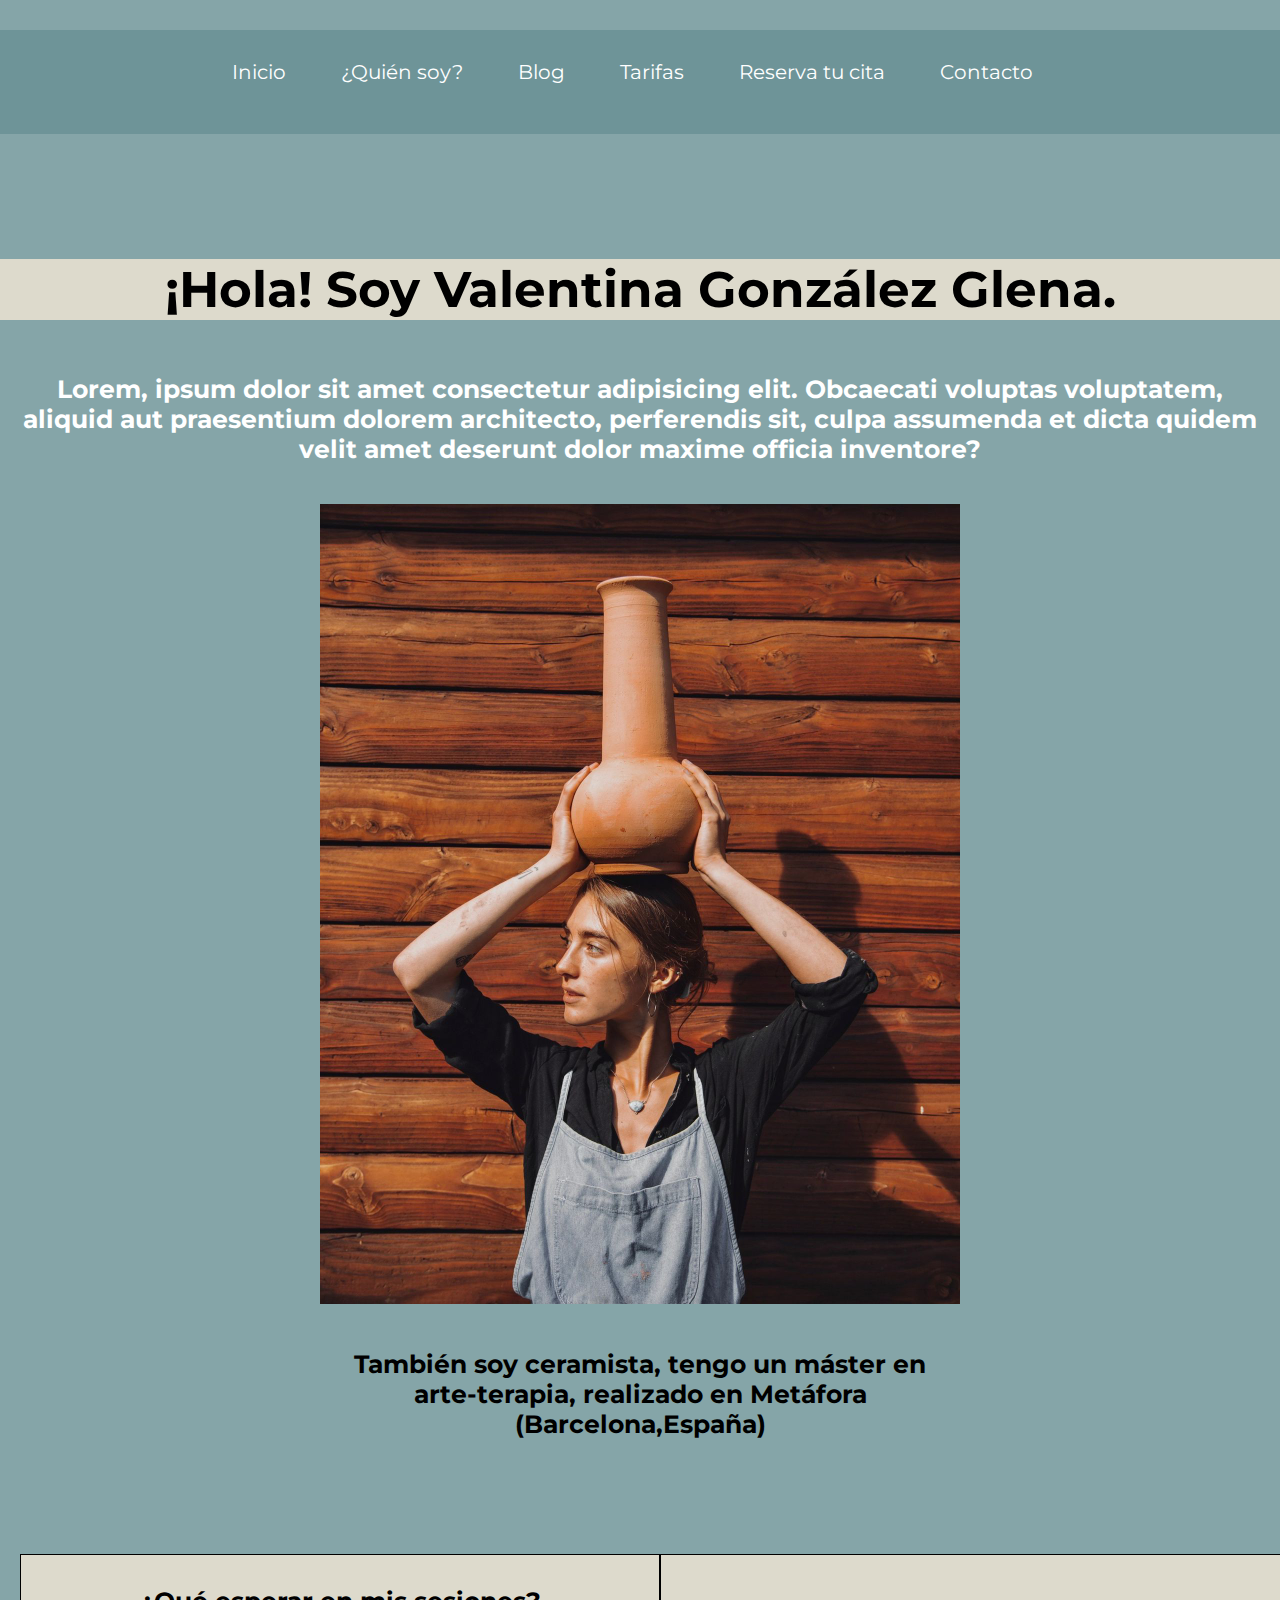
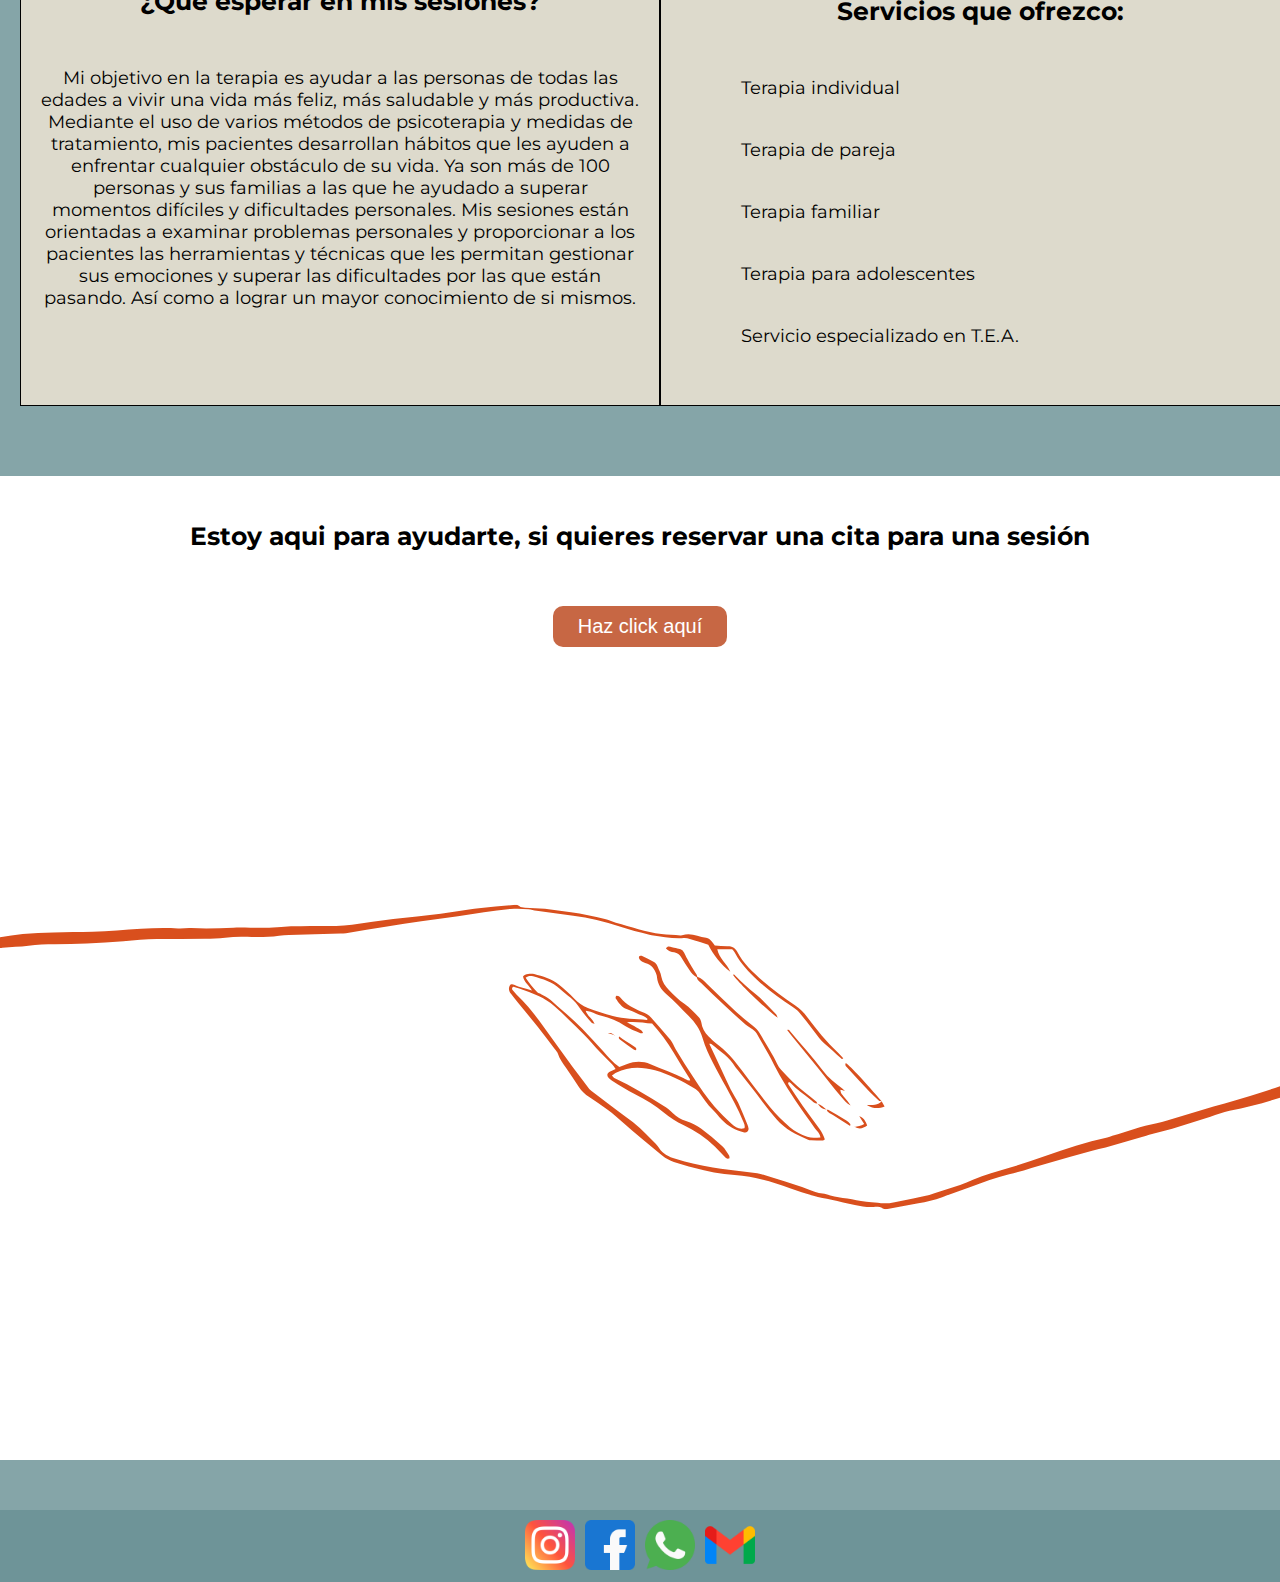
==== index.html @ 2b991930 "error-quiensoy" ====
<!DOCTYPE html>
<html lang="es">

<head>
    <meta charset="UTF-8">
    <meta http-equiv="X-UA-Compatible" content="IE=edge">
    <meta name="viewport" content="width=device-width, initial-scale=1.0">
    <title>Psicóloga Valentina Gonzalez</title>
    <link rel="stylesheet" href="./css/style.css">
    <link rel="preconnect" href="https://fonts.googleapis.com">
    <link rel="preconnect" href="https://fonts.gstatic.com" crossorigin>
    <link href="https://fonts.googleapis.com/css2?family=Montserrat:wght@700&display=swap" rel="stylesheet">
</head>

<body>

    <header class="encabezado">
        <nav>
            <ul class="navbar">
                <li><a href="../valen - editable/index.html">Inicio</a></li>
                <li><a target="_blank" href="./pages/QuienSoy.html">¿Quién soy?</a></li>
                <li><a target="_blank" href="./pages/Blog.html">Blog</a> </li>
                <li><a target="_blank" href="./pages/Tarifas.html"> Tarifas</a></li>
                <li><a target="_blank" href="https://wa.me/+56978646916">Reserva tu cita </a></li>
                <li><a target="_blank" href="./pages/Contacto.html">Contacto </a></li>
            </ul>
        </nav>
    </header>

    <main>
        <div class="titulo">
            <h1>¡Hola! Soy Valentina González Glena.</h1>
            <h2> Lorem, ipsum dolor sit amet consectetur adipisicing elit. Obcaecati voluptas voluptatem, aliquid aut
                praesentium dolorem architecto, perferendis sit, culpa assumenda et dicta quidem velit amet deserunt
                dolor maxime officia inventore?</h2>
        </div>
        <div class="imagen-titulo">
            <div class="conjunto">
                <img src="./assets/valen-ceramica.jpeg" alt="valentina-ceramica">
                <h3>También soy ceramista, tengo un máster en arte-terapia, realizado en Metáfora (Barcelona,España)
                </h3>
            </div>
        </div>
        <div class="container">
            <div class="caja1">
                <h2>¿Qué esperar en mis sesiones?</h2>
                <p>Mi objetivo en la terapia es ayudar a las personas de todas las edades a vivir una vida más feliz,
                    más
                    saludable y más productiva.
                    Mediante el uso de varios métodos de psicoterapia y medidas de tratamiento, mis pacientes
                    desarrollan
                    hábitos que les ayuden a enfrentar cualquier obstáculo de su vida. Ya son más de 100 personas y sus
                    familias a las que he ayudado a superar momentos difíciles y dificultades personales.
                    Mis sesiones están orientadas a examinar problemas personales y proporcionar a los pacientes las
                    herramientas y técnicas que les permitan gestionar sus emociones y superar las dificultades por las
                    que
                    están pasando. Así como a lograr un mayor conocimiento de si mismos. </p>
            </div>
            <div class="caja2">
                <h2>Servicios que ofrezco:</h2>
                <ul>
                    <li>Terapia individual</li>
                    <li>Terapia de pareja</li>
                    <li>Terapia familiar</li>
                    <li>Terapia para adolescentes</li>
                    <li>Servicio especializado en T.E.A.</li>
                </ul>
            </div>
        </div>

        <aside>
            <div class="container2">
                <div class="manos">
                    <h3> Estoy aqui para ayudarte, si quieres reservar una cita para una sesión</h3>
                    <button><a target="_blank" href="https://wa.me/+56978646916"> Haz click aquí</button></a>
                    <img src="./assets/manos.svg" alt="manos">
                </div>
            </div>
        </aside>

        <footer>
            <div class="iconos">
                <a target="_blank" href="https://www.instagram.com/psi_valentinagonzalezg/?hl=es"
                    title="instagram-icono">
                    <img class="instagram-icono" src="./assets/instagram.png" alt="icono-instagram"> </a>
                <a href="https://www.flaticon.es/iconos-gratis/facebook" title="facebook-icono">
                    <img class="facebook-icono" src="./assets/facebook.png" alt="icono-facebook"></a>
                <a target="_blank" href="https://wa.me/+56978646916" title="whatsapp-icono">
                    <img class="whatsapp-icono" src="./assets/whatsapp.png" alt="icono-whatsapp"></a>
                <a href="https://www.flaticon.es/iconos-gratis/gmail" title="gmail-icono">
                    <img class="gmail-icono" src="./assets/gmail.png" alt="icono-gmail"></a>
            </div>
        </footer>
    </main>

</body>

</html>
---- css/style.css ----
/*todas las paginas*/

html {
    font-size: 10px;
}

body {
    background-color: rgba(105, 144, 148, 0.811);
    margin: 0rem;
}

header {
    display: flex;
    justify-content: center;
    align-items: center;
    padding-bottom: 2rem;
    font-family: 'Montserrat', sans-serif;
    background-color: rgba(105, 144, 148, 0.811);
}

main {
    width: 100%;
}

.encabezado {
    margin-top: 3rem;
}

nav {
    display: flex;
    justify-content: center;
    padding: 1rem;
    width: 100%;
}

.navbar {
    display: flex;
    justify-content: center;
    align-items: center;
    list-style: none;
    padding: 0rem;
    font-size: 2rem;
    width: 100%;
}

.navbar a {
    text-decoration: none;
    color: white;
    padding: 2rem;
}

.navbar li {
    margin-right: 1.5rem;
}

footer {
    display: flex;
    justify-content: center;
    align-items: center;
    background-color: rgba(105, 144, 148, 0.811);
    padding: 1rem;
}

.iconos {
    display: flex;
    justify-content: center;
    align-items: center;
}

.iconos a {
    display: inline-block;
    margin: 0 0.5rem;
}

.iconos img {
    width: 5rem;
    height: 5rem;
}

/* index */

.titulo h1 {
    margin-top: 12.5rem;
    display: flex;
    justify-content: center;
    align-items: center;
    font-size: 5rem;
    font-family: 'Montserrat', sans-serif;
    background-color: rgba(250, 235, 215, 0.755);
    width: 100%;
}

.titulo h2 {
    margin-top: 2rem;
    display: flex;
    justify-content: center;
    align-items: center;
    text-align: center;
    font-size: 2.5rem;
    padding: 2rem;
    font-family: 'Montserrat', sans-serif;
    color: #ffffff;
}

.imagen-titulo {
    display: flex;
    justify-content: center;
    align-items: center;
    margin-top: 2rem;
    width: 100%;
}

.conjunto {
    width: 50%;
}

.conjunto img {
    max-width: 100%;
    display: flex;
    justify-content: center;
}

.imagen-titulo h3 {
    padding: 2rem;
    font-size: 2.5rem;
    font-family: 'Montserrat', sans-serif;
    display: flex;
    justify-content: center;
    text-align: center;
}

.container {
    display: grid;
    grid-template-columns: repeat(2, 1fr);
    font-family: 'Montserrat', sans-serif;
    padding: 2rem;
    margin-top: 5rem;
    width: 100%;
}

.caja1 {
    background-color: rgba(250, 235, 215, 0.755);
    padding: 1rem;
    border: 1px black solid;
    text-align: center;
    align-items: center;
}

.caja1 h2 {
    width: 100%;
    color: black;
    padding-block-end: 2rem;
    font-size: 2.5rem;
}

.caja2 {
    background-color: rgba(250, 235, 215, 0.755);
    padding: 2rem;
    border: 1px black solid;
    text-align: center;
    align-items: center;
}

.caja2 h2 {
    width: 100%;
    color: black;
    padding-block-end: 1rem;
    font-size: 2.5rem;
}

.caja1 p {
    color: black;
    font-size: 1.8rem;
    text-align: center;
    padding: 1rem;
}

.caja2 ul {
    font-size: 1.8rem;
    text-align: left;
    list-style: none;
}

.caja2 li {
    padding: 2rem;
}

.span li {
    font-size: 2 rem;
}

aside {
    width: 100%;
    margin: 5rem 0rem;
}

.container2 {
    display: grid;
    grid-template-rows: 1fr;
    font-family: 'Montserrat', sans-serif;
}

.manos {
    background-color: white;
    height: auto;
    text-align: center;
}

.manos h3 {
    padding: 2rem;
    font-size: 2.5rem;
}

.manos img {
    max-width: 100%;
    height: 80rem;
}

.manos a {
    text-decoration: none;
    color: white;
}

.manos button {
    margin: 1rem;
    padding: 0.9rem 2.5rem;
    font-size: 2rem;
    background-color: rgb(199, 103, 68);
    color: white;
    border: none;
    border-radius: 1rem;
    cursor: pointer;
}

/*Pagina ¿quien soy?*/

.container-quien-soy {
    background-color: rgba(250, 235, 215, 0.717);
    width: 100%;
    height: auto;
    border: 0.2rem solid black;
    display: grid;
    grid-template-columns: 30% 70%;
    align-items: center;
    margin: 10rem 0rem 10rem 0rem;
}

.image-taza img {
    max-width: 100%;
    height: auto;
}

.content {
    justify-content: center;
    align-items: center;
    text-align: center;
}

.content h2 {
    justify-content: center;
    align-items: center;
    text-align: center;
    font-size: 2.5rem;
    font-family: system-ui, -apple-system, BlinkMacSystemFont, 'Segoe UI', Roboto, Oxygen, Ubuntu, Cantarell, 'Open Sans', 'Helvetica Neue', sans-serif;
}

.content p {
    padding: 5rem;
    justify-content: center;
    align-items: center;
    text-align: center;
    font-size: 1.2rem;
    font-family: system-ui, -apple-system, BlinkMacSystemFont, 'Segoe UI', Roboto, Oxygen, Ubuntu, Cantarell, 'Open Sans', 'Helvetica Neue', sans-serif;
}



    @media screen and (max-width: 768px) {
        .navbar {
            display: inline-block;
            padding: auto;
        }

        .titulo h1 {
            font-size: 2.5rem;
            display: flex;
            text-align: center;
        }

        .navbar a {
            font-size: 1.6rem;
        }

        .titulo h2 {
            font-size: 1.7rem;
        }

        .imagen-titulo h3 {
            font-size: 2rem;
        }

        .caja1 h2 {
            font-size: 1.8rem;
        }

        .caja1 p {
            font-size: 1.4rem;
        }

        .caja2 h2 {
            font-size: 1.8rem;
        }

        .caja2 ul {
            font-size: 1.4rem;
        }

        .manos h3 {
            font-size: 1.8rem;
        }

        .manos button {
            font-size: 1.5rem;
        }

        .manos img {
            height: 30rem;
        }

        .iconos img {
            width: 30px;
            height: 30px;
        }

        .content h2 {
            font-size: 1.7rem;
        }
    
        .content p {
            font-size: 1.3rem;
        }

        @media screen and (max-width: 575px) {
            .titulo h1 {
                font-size: 2rem;
            }
        
            .navbar a {
                font-size: 1.3rem;
                margin: 0rem;
            }
        
            .container {
                padding: 0rem;
                margin: 0rem;
            }
        
            .titulo h2 {
                font-size: 1.4rem;
            }
        
            .imagen-titulo h3 {
                font-size: 1.7rem;
            }
        
            .caja1 h2 {
                font-size: 1.5rem;
            }
        
            .caja1 p {
                font-size: 1.2rem;
            }
        
            .caja2 h2 {
                font-size: 1.5rem;
            }
        
            .caja2 ul {
                font-size: 1.2rem;
            }
        
            .manos h3 {
                font-size: 1.5rem;
            }
        
            .manos button {
                font-size: 1.1rem;
            }
        
            .manos img {
                height: 30rem;
            }
        
            .iconos img {
                width: 20px;
                height: 20px;
            }
        
            .content h2 {
                font-size: 1.4rem;
            }
        
            .content p {
                font-size: 1rem;
            }
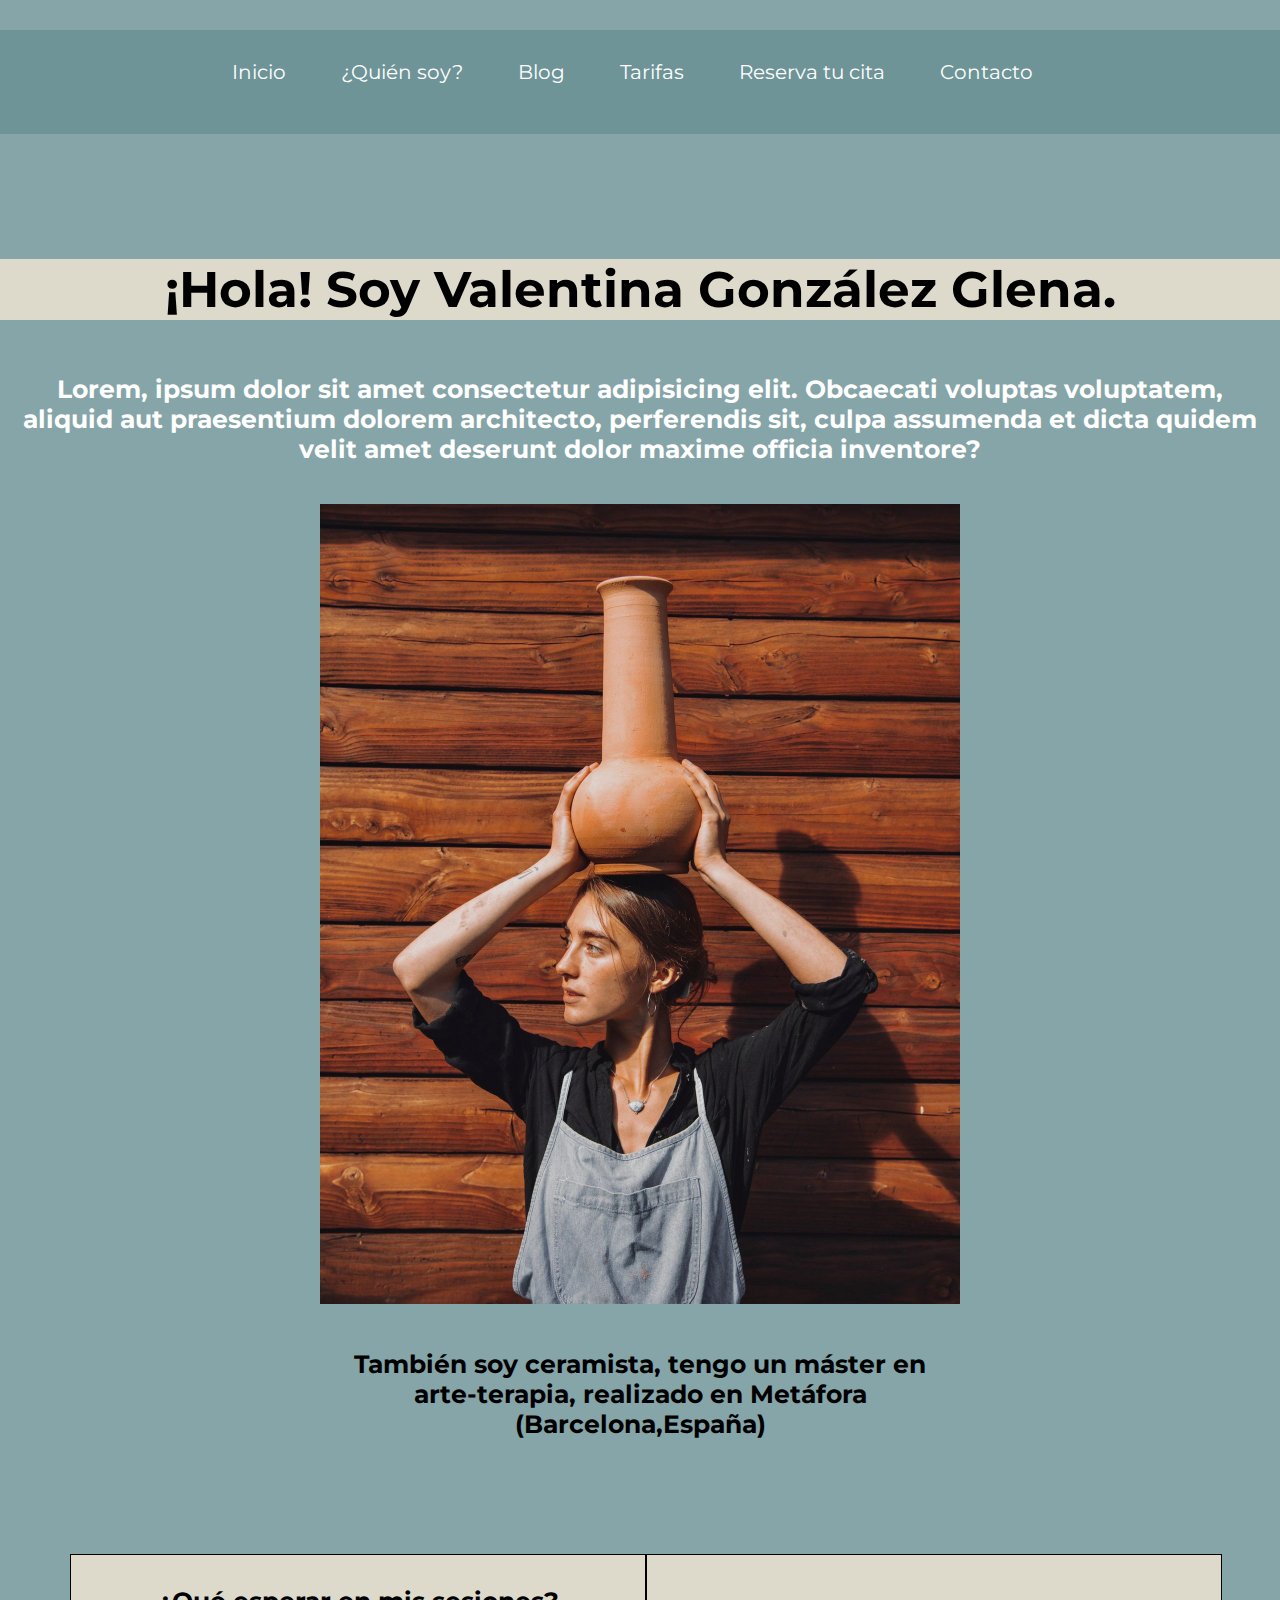
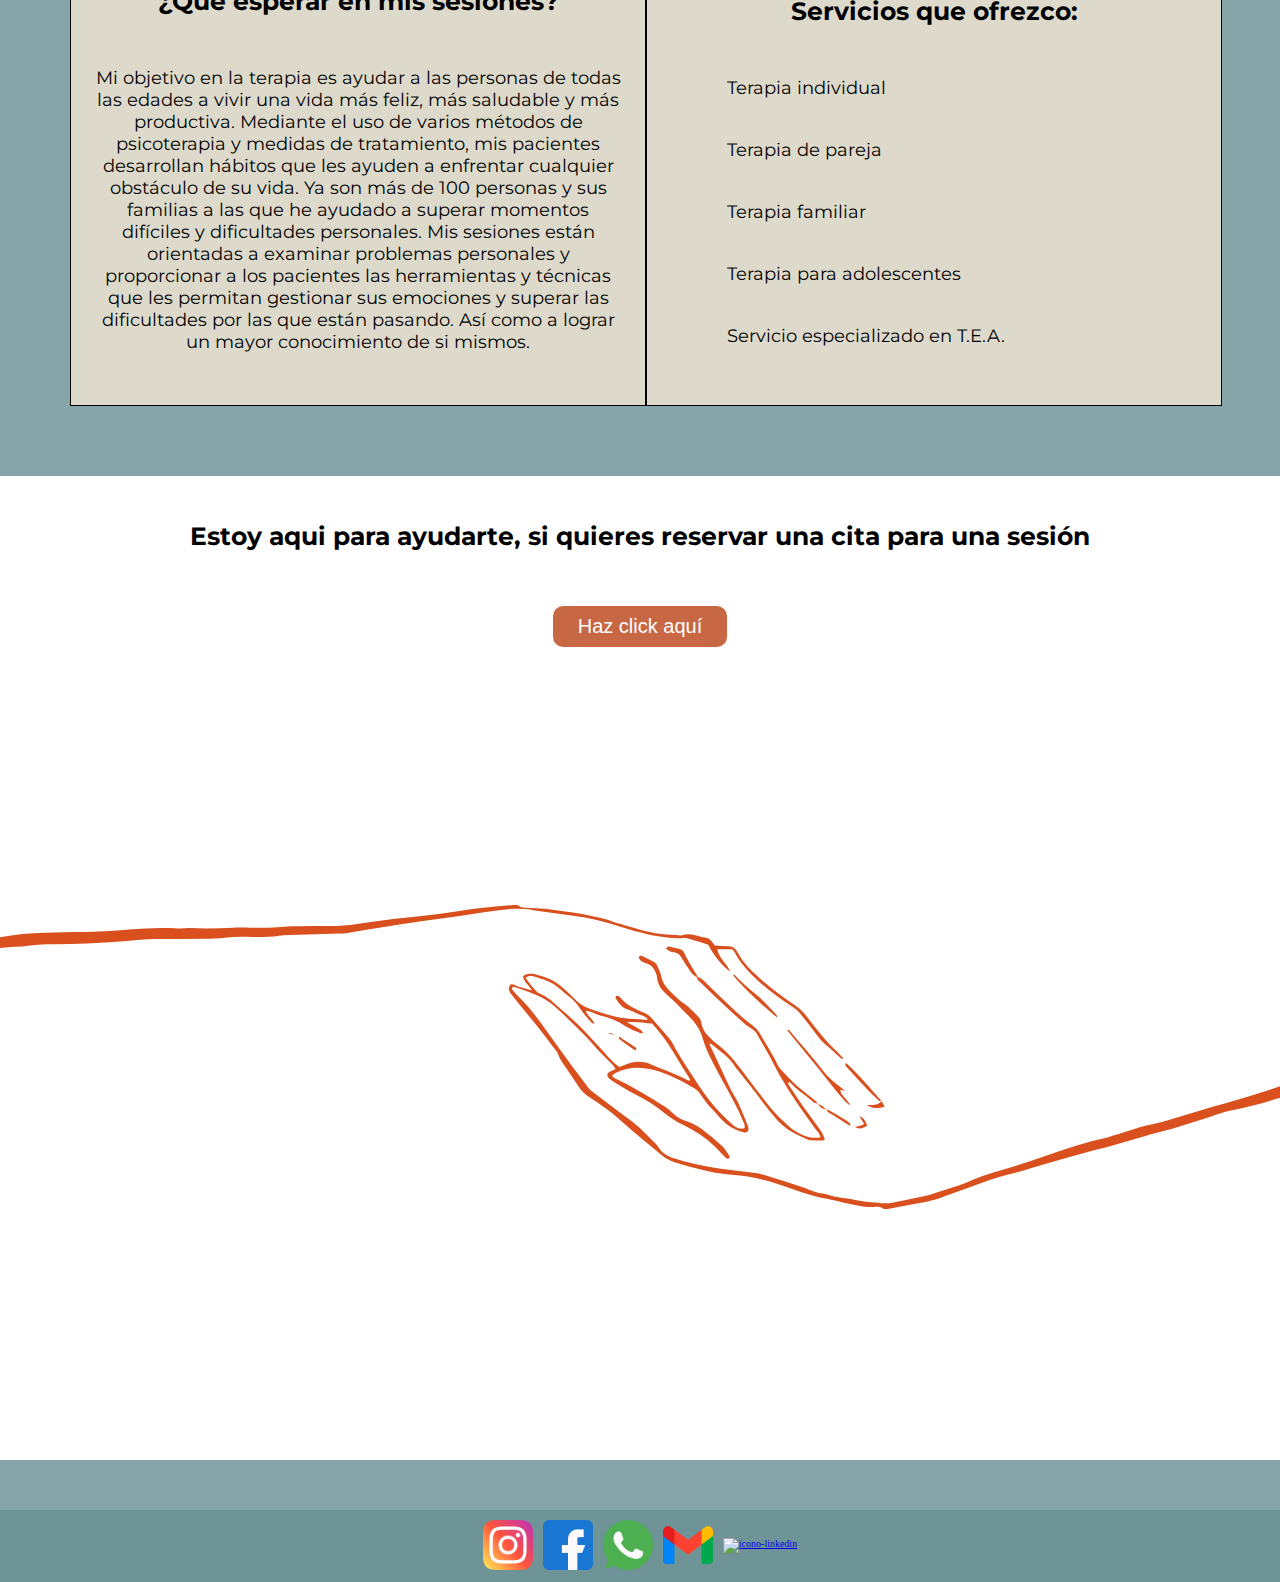
==== commit d9441f23: "entrega2" ====
--- a/index.html
+++ b/index.html
@@ -18,7 +18,7 @@
         <nav>
             <ul class="navbar">
                 <li><a href="../valen - editable/index.html">Inicio</a></li>
-                <li><a target="_blank" href="./pages/QuienSoy.html">¿Quién soy?</a></li>
+                <li><a target="_blank" href="./pages/quien-soy.html">¿Quién soy?</a></li>
                 <li><a target="_blank" href="./pages/Blog.html">Blog</a> </li>
                 <li><a target="_blank" href="./pages/Tarifas.html"> Tarifas</a></li>
                 <li><a target="_blank" href="https://wa.me/+56978646916">Reserva tu cita </a></li>
@@ -83,12 +83,14 @@
                 <a target="_blank" href="https://www.instagram.com/psi_valentinagonzalezg/?hl=es"
                     title="instagram-icono">
                     <img class="instagram-icono" src="./assets/instagram.png" alt="icono-instagram"> </a>
-                <a href="https://www.flaticon.es/iconos-gratis/facebook" title="facebook-icono">
+                <a target="_blank" href="https://www.facebook.com/profile.php?id=100090688407926" title="facebook-icono">
                     <img class="facebook-icono" src="./assets/facebook.png" alt="icono-facebook"></a>
                 <a target="_blank" href="https://wa.me/+56978646916" title="whatsapp-icono">
                     <img class="whatsapp-icono" src="./assets/whatsapp.png" alt="icono-whatsapp"></a>
-                <a href="https://www.flaticon.es/iconos-gratis/gmail" title="gmail-icono">
+                <a href="mailto:valegonzalez.200@gmail.com" title="gmail-icono">
                     <img class="gmail-icono" src="./assets/gmail.png" alt="icono-gmail"></a>
+                <a target="_blank" href="https://www.linkedin.com/in/valentina-gonz%C3%A1lez-glena-a3639118a" title="linkedin-icono">
+                    <img class="linkedin-icono" src="../Proyecto1/assets/linkedin.png" alt="icono-linkedin"></a>
             </div>
         </footer>
     </main>
--- a/css/style.css
+++ b/css/style.css
@@ -134,8 +134,8 @@
     grid-template-columns: repeat(2, 1fr);
     font-family: 'Montserrat', sans-serif;
     padding: 2rem;
-    margin-top: 5rem;
-    width: 100%;
+    margin: 5rem;
+    width: 90%;
 }
 
 .caja1 {
@@ -273,7 +273,178 @@
     font-family: system-ui, -apple-system, BlinkMacSystemFont, 'Segoe UI', Roboto, Oxygen, Ubuntu, Cantarell, 'Open Sans', 'Helvetica Neue', sans-serif;
 }
 
-
+/*pagina blog*/
+
+.titulo-blog {
+    margin-top: 5rem;
+    display: flex;
+    justify-content: center;
+    align-items: center;
+    text-align: center;
+    font-size: 3rem;
+    font-family: 'Montserrat', sans-serif;
+    color: white;
+}
+
+.container-blog {
+    margin: 10rem 0rem 10rem 2rem;
+    display: grid;
+    grid-template-columns: 50% 50%;
+    grid-template-areas: repeat (8, 1fr);
+    justify-content: center;
+    align-items: center;
+    text-align: center;
+    grid-gap: 2rem;
+    font-family: 'Montserrat', sans-serif;
+    font-size: 2.5rem;
+}
+
+.container-blog img {
+    max-width: 60%;
+}
+
+/*pagina tarifas*/
+
+.container-tarifas {
+    display: grid;
+    grid-template-columns: 100%;
+    grid-template-rows: repeat(3, 1fr);
+    margin: 5rem 0rem 20rem 0rem;
+    height: auto;
+    grid-gap: 7rem;
+    justify-content: center;
+    align-items: center;
+    text-align: center;
+    padding: 20rem;
+}
+
+.cajat1 {
+    padding: 2rem;
+    background-color: antiquewhite;
+    border: 0.2rem solid black;
+    font-family: 'Montserrat', sans-serif;
+}
+
+.cajat2 {
+    padding: 2rem;
+    background-color: antiquewhite;
+    border: 0.2rem solid black;
+    font-family: 'Montserrat', sans-serif;
+}
+
+.cajat3 {
+    padding: 2rem;
+    background-color: antiquewhite;
+    border: 0.2rem solid black;
+    font-family: 'Montserrat', sans-serif;
+}
+
+.cajat1 h2 {
+    font-size: 4rem;
+}
+
+.cajat1 h4 {
+    font-size: 3rem;
+    text-align: left;
+    font-family: system-ui, -apple-system, BlinkMacSystemFont, 'Segoe UI', Roboto, Oxygen, Ubuntu, Cantarell, 'Open Sans', 'Helvetica Neue', sans-serif;
+}
+
+.cajat1 li {
+    text-align: left;
+    font-size: 1.5rem;
+    font-family: system-ui, -apple-system, BlinkMacSystemFont, 'Segoe UI', Roboto, Oxygen, Ubuntu, Cantarell, 'Open Sans', 'Helvetica Neue', sans-serif;
+}
+
+.cajat2 h2 {
+    font-size: 4rem;
+}
+
+.cajat2 h4 {
+    font-size: 3rem;
+    text-align: left;
+    font-family: system-ui, -apple-system, BlinkMacSystemFont, 'Segoe UI', Roboto, Oxygen, Ubuntu, Cantarell, 'Open Sans', 'Helvetica Neue', sans-serif;
+
+}
+
+.cajat2 li {
+    text-align: left;
+    font-size: 1.5rem;
+    font-family: system-ui, -apple-system, BlinkMacSystemFont, 'Segoe UI', Roboto, Oxygen, Ubuntu, Cantarell, 'Open Sans', 'Helvetica Neue', sans-serif;
+}
+
+.cajat3 h2 {
+    font-size: 4rem;
+}
+
+.cajat3 h4 {
+    font-size: 3rem;
+    text-align: left;
+    font-family: system-ui, -apple-system, BlinkMacSystemFont, 'Segoe UI', Roboto, Oxygen, Ubuntu, Cantarell, 'Open Sans', 'Helvetica Neue', sans-serif;
+
+}
+
+.cajat3 p {
+    text-align: left;
+    font-size: 1.5rem;
+    font-family: system-ui, -apple-system, BlinkMacSystemFont, 'Segoe UI', Roboto, Oxygen, Ubuntu, Cantarell, 'Open Sans', 'Helvetica Neue', sans-serif;
+}
+
+
+/*pagina contacto*/
+
+.container-formulario {
+    background-color: rgba(250, 235, 215, 0.87);
+    border: 0.2rem solid black;
+    width: auto;
+    justify-content: center;
+    align-items: center;
+    text-align: center;
+    padding: 15rem;
+    height: auto;
+}
+
+.container-formulario h3 {
+    font-size: 3rem;
+    font-family: 'Montserrat', sans-serif;
+}
+
+.cajad1, ::placeholder {
+    font-size: 1.5rem;
+    font-family: system-ui, -apple-system, BlinkMacSystemFont, 'Segoe UI', Roboto, Oxygen, Ubuntu, Cantarell, 'Open Sans', 'Helvetica Neue', sans-serif;
+}
+
+/*media queries*/
+
+@media screen and (max-width: 1798px) {
+    .titulo-blog {
+        font-size: 2rem;
+    }
+
+    .container-blog {
+        display: grid;
+        grid-template-columns: 100%;
+        grid-template-rows: repeat (8, 1fr);
+        justify-content: center;
+        align-items: center;
+        text-align: center;
+        grid-gap: 2rem;
+        font-family: 'Montserrat', sans-serif;
+        font-size: 2rem;
+    }
+
+    .container-tarifas {
+        display: grid;
+        grid-template-columns: 100%;
+        grid-template-rows: repeat(3, 1fr);
+        margin: 7rem 0rem 15rem 0rem;
+        height: auto;
+        grid-gap: 5rem;
+        justify-content: center;
+        align-items: center;
+        text-align: left;
+        padding: 10rem;
+        font-size: 2rem;
+    }
 
     @media screen and (max-width: 768px) {
         .navbar {
@@ -335,71 +506,102 @@
         .content h2 {
             font-size: 1.7rem;
         }
-    
+
         .content p {
             font-size: 1.3rem;
+        }
+
+        .container {
+            width: 80%;
+        }
+
+        .caja1 {
+            margin-left: 2rem;
+        }
+
+        .caja2 {
+            margin-left: 2rem;
+        }
+        
+        .container-formulario {
+            padding: 1rem;
         }
 
         @media screen and (max-width: 575px) {
             .titulo h1 {
                 font-size: 2rem;
             }
-        
+
             .navbar a {
                 font-size: 1.3rem;
                 margin: 0rem;
             }
-        
+
             .container {
                 padding: 0rem;
                 margin: 0rem;
-            }
-        
+                width: 70%;
+            }
+
             .titulo h2 {
                 font-size: 1.4rem;
             }
-        
+
             .imagen-titulo h3 {
                 font-size: 1.7rem;
             }
-        
+
             .caja1 h2 {
                 font-size: 1.5rem;
             }
-        
+
             .caja1 p {
                 font-size: 1.2rem;
             }
-        
+
             .caja2 h2 {
                 font-size: 1.5rem;
             }
-        
+
             .caja2 ul {
                 font-size: 1.2rem;
             }
-        
+
             .manos h3 {
                 font-size: 1.5rem;
             }
-        
+
             .manos button {
                 font-size: 1.1rem;
             }
-        
+
             .manos img {
                 height: 30rem;
             }
-        
+
             .iconos img {
                 width: 20px;
                 height: 20px;
             }
-        
+
             .content h2 {
                 font-size: 1.4rem;
             }
-        
+
             .content p {
                 font-size: 1rem;
+            }
+
+            .container-tarifas {
+            display: grid;
+            grid-template-columns: 100%;
+            grid-template-rows: repeat(3, 1fr);
+            margin: 5rem 0rem 10rem 0rem;
+            height: auto;
+            grid-gap: 3rem;
+            justify-content: center;
+            align-items: center;
+            text-align: left;
+            padding: 6rem;
+            font-size: 1.5rem;
             }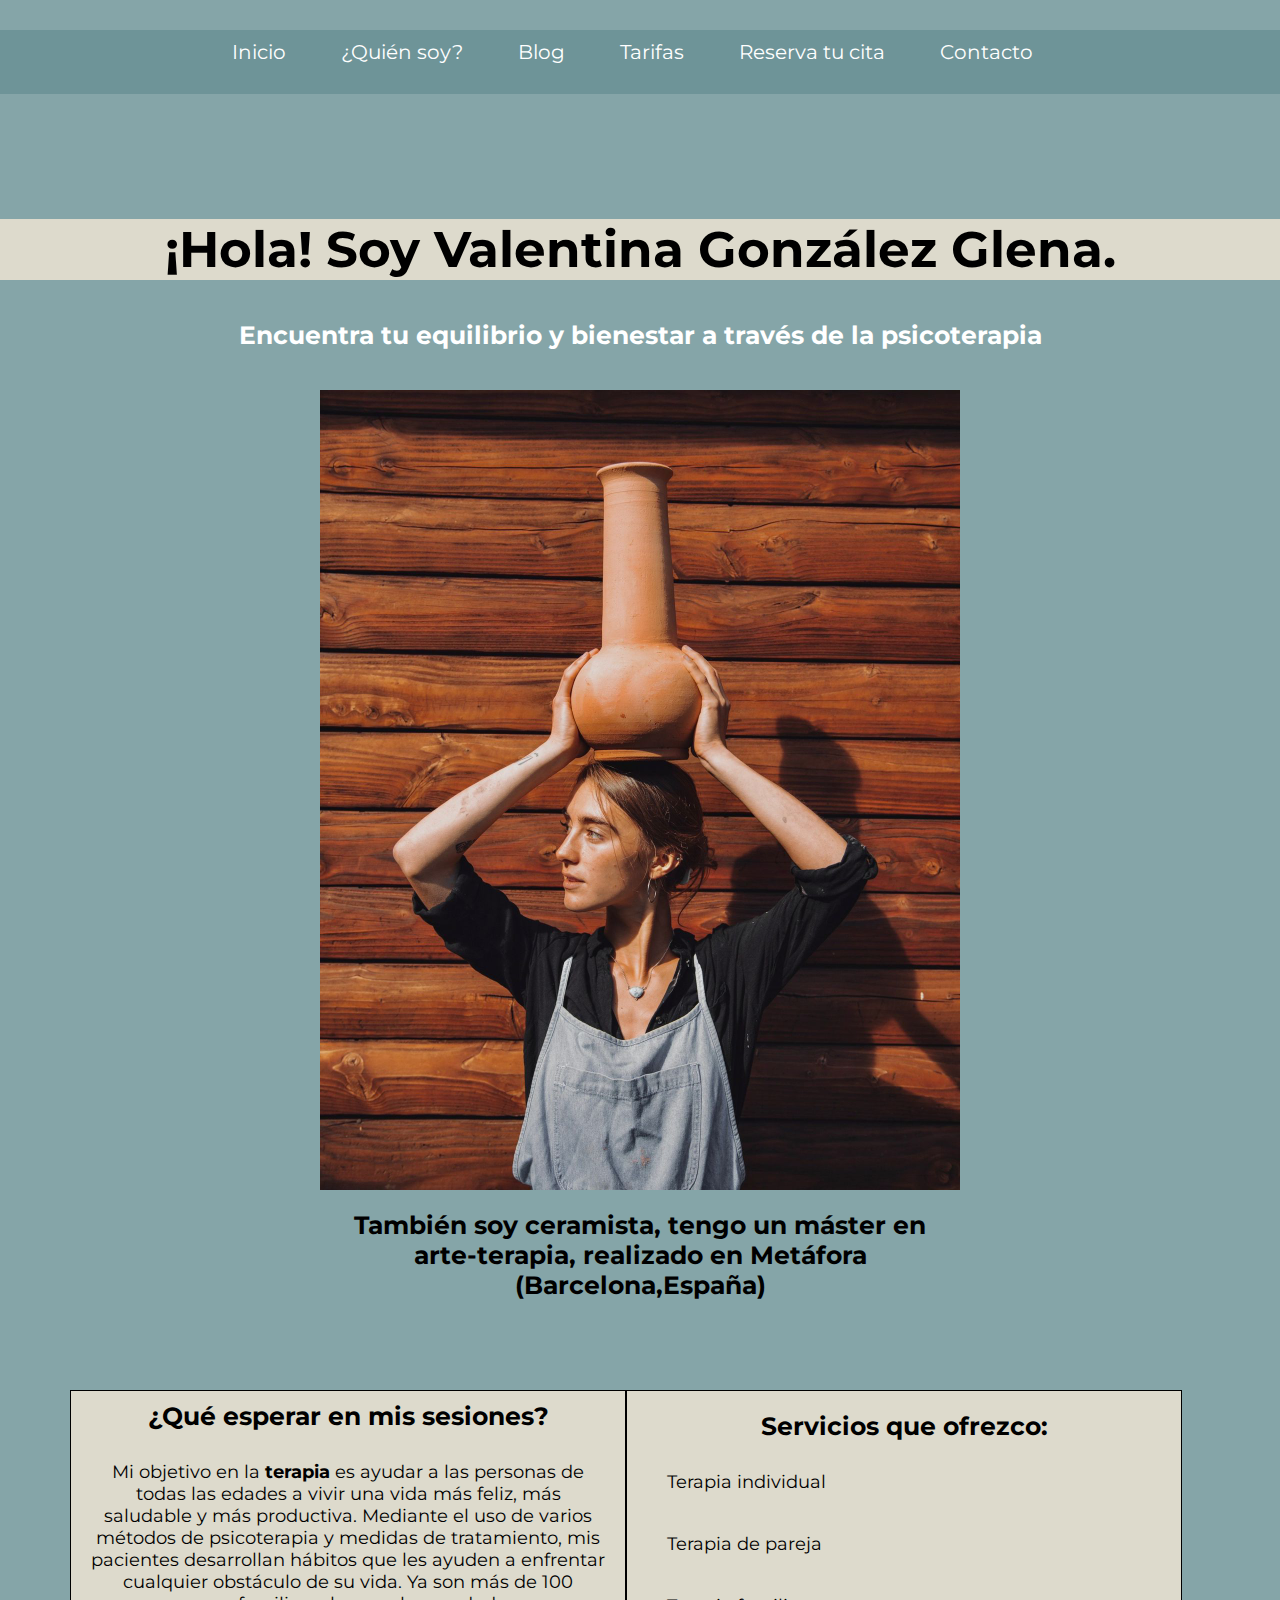
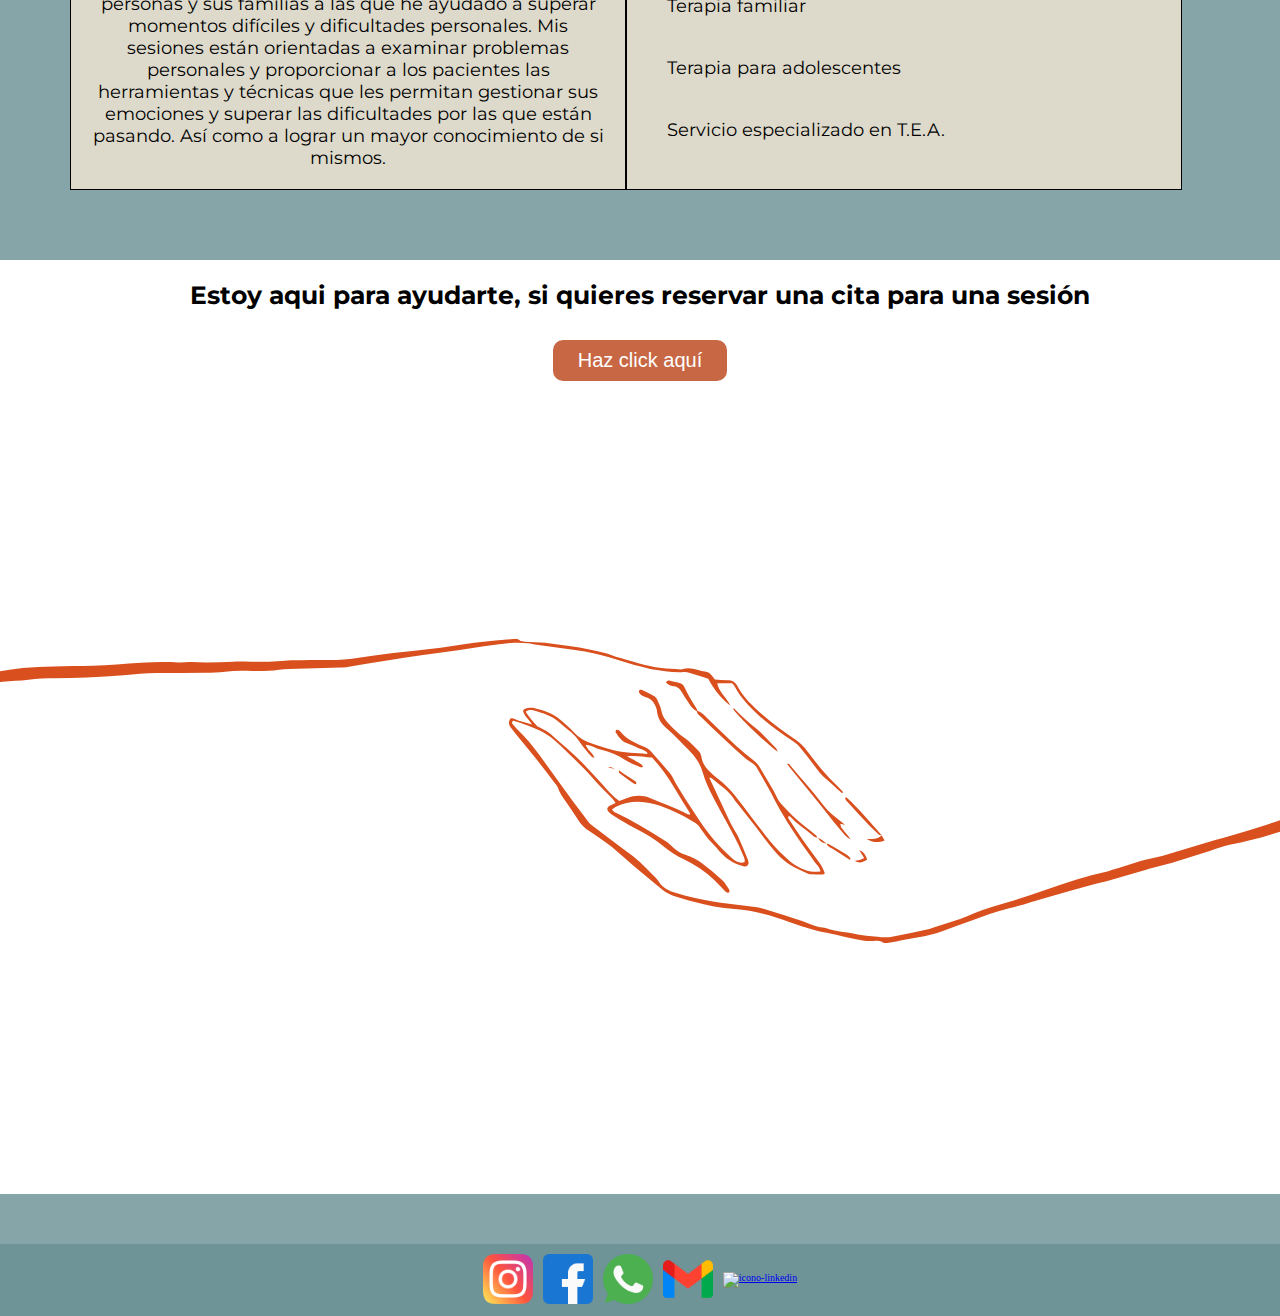
==== commit f1dbb190: "seo" ====
--- a/index.html
+++ b/index.html
@@ -5,7 +5,8 @@
     <meta charset="UTF-8">
     <meta http-equiv="X-UA-Compatible" content="IE=edge">
     <meta name="viewport" content="width=device-width, initial-scale=1.0">
-    <title>Psicóloga Valentina Gonzalez</title>
+    <title>Psicóloga | Valentina Gonzalez</title>
+    <link rel="shortcut icon" href="./assets/favicon.png" type="image/x-icon">
     <link rel="stylesheet" href="./css/style.css">
     <link rel="preconnect" href="https://fonts.googleapis.com">
     <link rel="preconnect" href="https://fonts.gstatic.com" crossorigin>
@@ -30,9 +31,7 @@
     <main>
         <div class="titulo">
             <h1>¡Hola! Soy Valentina González Glena.</h1>
-            <h2> Lorem, ipsum dolor sit amet consectetur adipisicing elit. Obcaecati voluptas voluptatem, aliquid aut
-                praesentium dolorem architecto, perferendis sit, culpa assumenda et dicta quidem velit amet deserunt
-                dolor maxime officia inventore?</h2>
+            <h2> Encuentra tu equilibrio y bienestar a través de la psicoterapia </h2>
         </div>
         <div class="imagen-titulo">
             <div class="conjunto">
@@ -44,17 +43,15 @@
         <div class="container">
             <div class="caja1">
                 <h2>¿Qué esperar en mis sesiones?</h2>
-                <p>Mi objetivo en la terapia es ayudar a las personas de todas las edades a vivir una vida más feliz,
+                <p>Mi objetivo en la <strong>terapia</strong> es ayudar a las personas de todas las edades a vivir una vida más feliz,
                     más
                     saludable y más productiva.
-                    Mediante el uso de varios métodos de psicoterapia y medidas de tratamiento, mis pacientes
-                    desarrollan
+                    Mediante el uso de varios métodos de psicoterapia y medidas de tratamiento, mis pacientes desarrollan
                     hábitos que les ayuden a enfrentar cualquier obstáculo de su vida. Ya son más de 100 personas y sus
                     familias a las que he ayudado a superar momentos difíciles y dificultades personales.
                     Mis sesiones están orientadas a examinar problemas personales y proporcionar a los pacientes las
                     herramientas y técnicas que les permitan gestionar sus emociones y superar las dificultades por las
-                    que
-                    están pasando. Así como a lograr un mayor conocimiento de si mismos. </p>
+                    que están pasando. Así como a lograr un mayor conocimiento de si mismos. </p>
             </div>
             <div class="caja2">
                 <h2>Servicios que ofrezco:</h2>
--- a/css/style.css
+++ b/css/style.css
@@ -1,607 +1,557 @@
-/*todas las paginas*/
+@charset "UTF-8";
+* {
+  margin: 0;
+  padding: 0;
+  box-sizing: border-box;
+}
 
 html {
-    font-size: 10px;
+  font-size: 62.5%;
+}
+
+header {
+  display: flex;
+  justify-content: center;
+  align-items: center;
+  padding-bottom: 2rem;
+  font-family: "Montserrat", sans-serif;
+  background-color: rgba(105, 144, 148, 0.811);
+}
+
+.encabezado {
+  margin-top: 3rem;
+}
+
+nav {
+  display: flex;
+  justify-content: center;
+  padding: 1rem;
+  width: 100%;
+}
+
+.navbar {
+  display: flex;
+  justify-content: center;
+  align-items: center;
+  list-style: none;
+  padding: 0rem;
+  font-size: 2rem;
+  width: 100%;
+}
+.navbar a {
+  text-decoration: none;
+  color: white;
+  padding: 2rem;
+}
+.navbar li {
+  margin-right: 1.5rem;
+}
+
+footer {
+  display: flex;
+  justify-content: center;
+  align-items: center;
+  background-color: rgba(105, 144, 148, 0.811);
+  padding: 1rem;
+}
+
+.iconos {
+  display: flex;
+  justify-content: center;
+  align-items: center;
+}
+.iconos a {
+  display: inline-block;
+  margin: 0 0.5rem;
+}
+.iconos img {
+  width: 5rem;
+  height: 5rem;
+  transform: scale(1);
+  transition: color 0.5s ease, background-color 0.5s ease, transform 0.5s ease;
+}
+.iconos img:hover {
+  color: antiquewhite;
+  transform: scale(1.4);
+}
+
+/* index */
+html {
+  font-size: 10px;
 }
 
 body {
-    background-color: rgba(105, 144, 148, 0.811);
+  background-color: rgba(105, 144, 148, 0.811);
+  margin: 0rem;
+}
+
+main {
+  width: 100%;
+}
+
+.titulo h1 {
+  display: flex;
+  justify-content: center;
+  align-items: center;
+  margin-top: 12.5rem;
+  font-size: 5rem;
+  font-family: "Montserrat", sans-serif;
+  background-color: rgba(250, 235, 215, 0.755);
+  width: 100%;
+}
+
+.titulo h2 {
+  display: flex;
+  justify-content: center;
+  align-items: center;
+  margin-top: 2rem;
+  text-align: center;
+  font-size: 2.5rem;
+  padding: 2rem;
+  font-family: "Montserrat", sans-serif;
+  color: #ffffff;
+}
+
+.imagen-titulo {
+  display: flex;
+  justify-content: center;
+  align-items: center;
+  margin-top: 2rem;
+  width: 100%;
+}
+
+.conjunto {
+  width: 50%;
+}
+.conjunto img {
+  max-width: 100%;
+  display: flex;
+  justify-content: center;
+  box-shadow: none;
+  transition: box-shadow 0.3s ease;
+}
+.conjunto img:hover {
+  box-shadow: 0 0 150px rgba(250, 235, 215, 0.755);
+}
+
+.imagen-titulo h3 {
+  padding: 2rem;
+  font-size: 2.5rem;
+  font-family: "Montserrat", sans-serif;
+  display: flex;
+  justify-content: center;
+  text-align: center;
+}
+
+.container {
+  display: grid;
+  grid-template-columns: repeat(2, 1fr);
+  font-family: "Montserrat", sans-serif;
+  padding: 2rem;
+  margin: 5rem;
+  width: 90%;
+}
+
+.caja1 {
+  background-color: rgba(250, 235, 215, 0.755);
+  padding: 1rem;
+  border: 1px black solid;
+  text-align: center;
+  align-items: center;
+}
+.caja1 h2 {
+  width: 100%;
+  color: black;
+  padding-block-end: 2rem;
+  font-size: 2.5rem;
+}
+.caja1 p {
+  color: black;
+  font-size: 1.8rem;
+  text-align: center;
+  padding: 1rem;
+}
+
+.caja2 {
+  background-color: rgba(250, 235, 215, 0.755);
+  padding: 2rem;
+  border: 1px black solid;
+  text-align: center;
+  align-items: center;
+}
+.caja2 h2 {
+  width: 100%;
+  color: black;
+  padding-block-end: 1rem;
+  font-size: 2.5rem;
+}
+.caja2 ul {
+  font-size: 1.8rem;
+  text-align: left;
+  list-style: none;
+}
+.caja2 li {
+  padding: 2rem;
+}
+
+.span li {
+  font-size: 2 rem;
+}
+
+aside {
+  width: 100%;
+  margin: 5rem 0rem;
+}
+
+.container2 {
+  display: grid;
+  grid-template-rows: 1fr;
+  font-family: "Montserrat", sans-serif;
+}
+
+.manos {
+  background-color: white;
+  height: auto;
+  text-align: center;
+}
+.manos h3 {
+  padding: 2rem;
+  font-size: 2.5rem;
+}
+.manos img {
+  max-width: 100%;
+  height: 80rem;
+}
+.manos a {
+  text-decoration: none;
+  color: white;
+}
+.manos button {
+  margin: 1rem;
+  padding: 0.9rem 2.5rem;
+  font-size: 2rem;
+  background-color: rgb(199, 103, 68);
+  color: white;
+  border: none;
+  border-radius: 1rem;
+  cursor: pointer;
+  transform: scale(1);
+  transition: color 0.3s ease, background-color 0.3s ease, transform 0.3s ease;
+}
+.manos button:hover {
+  color: antiquewhite;
+  transform: scale(1.1);
+}
+
+/*Pagina ¿quien soy?*/
+.container-quien-soy {
+  background-color: rgba(250, 235, 215, 0.755);
+  width: 100%;
+  height: auto;
+  border: 0.2rem solid black;
+  display: grid;
+  grid-template-columns: 30% 70%;
+  align-items: center;
+  margin: 10rem 0rem 10rem 0rem;
+}
+
+.image-taza img {
+  max-width: 100%;
+  height: auto;
+}
+
+.content {
+  justify-content: center;
+  align-items: center;
+  text-align: center;
+}
+.content h2 {
+  justify-content: center;
+  align-items: center;
+  text-align: center;
+  font-size: 2.5rem;
+  font-family: "Montserrat", sans-serif;
+}
+.content p {
+  padding: 5rem;
+  justify-content: center;
+  align-items: center;
+  text-align: center;
+  font-size: 1.2rem;
+  font-family: "Montserrat", sans-serif;
+}
+
+/*pagina blog*/
+.titulo-blog {
+  margin-top: 5rem;
+  display: flex;
+  justify-content: center;
+  align-items: center;
+  text-align: center;
+  font-size: 3rem;
+  font-family: "Montserrat", sans-serif;
+  color: white;
+}
+
+.container-blog {
+  margin: 10rem 0rem 10rem 2rem;
+  display: grid;
+  grid-template-columns: 50% 50%;
+  grid-template-areas: repeat 8, 1fr;
+  justify-content: center;
+  align-items: center;
+  text-align: center;
+  grid-gap: 2rem;
+  font-family: "Montserrat", sans-serif;
+  font-size: 2.5rem;
+}
+.container-blog img {
+  max-width: 60%;
+  transform: scale(1);
+  transition: color 0.5s ease, background-color 0.5s ease, transform 0.5s ease;
+}
+.container-blog img:hover {
+  color: antiquewhite;
+  transform: scale(1.02);
+}
+
+/*pagina tarifas*/
+.container-tarifas {
+  display: grid;
+  grid-template-columns: 100%;
+  grid-template-rows: repeat(3, 1fr);
+  margin: 5rem 0rem 20rem 0rem;
+  height: auto;
+  grid-gap: 7rem;
+  justify-content: center;
+  align-items: center;
+  text-align: center;
+  padding: 20rem;
+}
+
+.cajat1, .cajat2 {
+  padding: 2rem;
+  background-color: antiquewhite;
+  border: 0.2rem solid black;
+  font-family: "Montserrat", sans-serif;
+}
+.cajat1 h2, .cajat2 h2 {
+  font-size: 4rem;
+}
+.cajat1 h4, .cajat2 h4 {
+  font-size: 3rem;
+  text-align: left;
+  font-family: system-ui, -apple-system, BlinkMacSystemFont, "Segoe UI", Roboto, Oxygen, Ubuntu, Cantarell, "Open Sans", "Helvetica Neue", sans-serif;
+}
+.cajat1 li, .cajat2 li {
+  text-align: left;
+  font-size: 1.5rem;
+  font-family: system-ui, -apple-system, BlinkMacSystemFont, "Segoe UI", Roboto, Oxygen, Ubuntu, Cantarell, "Open Sans", "Helvetica Neue", sans-serif;
+}
+
+.cajat3 {
+  padding: 2rem;
+  background-color: antiquewhite;
+  border: 0.2rem solid black;
+  font-family: "Montserrat", sans-serif;
+}
+.cajat3 h2 {
+  font-size: 4rem;
+}
+.cajat3 h4 {
+  font-size: 3rem;
+  text-align: left;
+  font-family: system-ui, -apple-system, BlinkMacSystemFont, "Segoe UI", Roboto, Oxygen, Ubuntu, Cantarell, "Open Sans", "Helvetica Neue", sans-serif;
+}
+.cajat3 p {
+  text-align: left;
+  font-size: 1.5rem;
+  font-family: system-ui, -apple-system, BlinkMacSystemFont, "Segoe UI", Roboto, Oxygen, Ubuntu, Cantarell, "Open Sans", "Helvetica Neue", sans-serif;
+}
+
+/*pagina contacto*/
+.container-formulario {
+  background-color: rgba(250, 235, 215, 0.755);
+  border: 0.2rem solid black;
+  width: auto;
+  justify-content: center;
+  align-items: center;
+  text-align: center;
+  padding: 15rem;
+  height: auto;
+}
+.container-formulario h3 {
+  font-size: 3rem;
+  font-family: "Montserrat", sans-serif;
+}
+
+.cajad1,
+::placeholder {
+  font-size: 1.5rem;
+  font-family: system-ui, -apple-system, BlinkMacSystemFont, "Segoe UI", Roboto, Oxygen, Ubuntu, Cantarell, "Open Sans", "Helvetica Neue", sans-serif;
+}
+
+/*media queries*/
+@media screen and (max-width: 575px) {
+  .titulo h1 {
+    font-size: 2rem;
+  }
+  .navbar a {
+    font-size: 1.3rem;
     margin: 0rem;
-}
-
-header {
-    display: flex;
+  }
+  .container {
+    padding: 0rem;
+    margin: 0rem;
+    width: 70%;
+  }
+  .titulo h2 {
+    font-size: 1.4rem;
+  }
+  .imagen-titulo h3 {
+    font-size: 1.7rem;
+  }
+  .caja1 h2 {
+    font-size: 1.5rem;
+  }
+  .caja1 p {
+    font-size: 1.2rem;
+  }
+  .caja2 h2 {
+    font-size: 1.5rem;
+  }
+  .caja2 ul {
+    font-size: 1.2rem;
+  }
+  .manos h3 {
+    font-size: 1.5rem;
+  }
+  .manos button {
+    font-size: 1.1rem;
+  }
+  .manos img {
+    height: 30rem;
+  }
+  .iconos img {
+    width: 20px;
+    height: 20px;
+  }
+  .content h2 {
+    font-size: 1.4rem;
+  }
+  .content p {
+    font-size: 1rem;
+  }
+  .container-tarifas {
+    display: grid;
+    grid-template-columns: 100%;
+    grid-template-rows: repeat(3, 1fr);
+    margin: 5rem 0rem 10rem 0rem;
+    height: auto;
+    grid-gap: 3rem;
     justify-content: center;
     align-items: center;
-    padding-bottom: 2rem;
-    font-family: 'Montserrat', sans-serif;
-    background-color: rgba(105, 144, 148, 0.811);
-}
-
-main {
-    width: 100%;
-}
-
-.encabezado {
-    margin-top: 3rem;
-}
-
-nav {
+    text-align: left;
+    padding: 6rem;
+    font-size: 1.5rem;
+  }
+}
+/*media queries*/
+@media screen and (max-width: 768px) {
+  .navbar {
+    display: inline-block;
+    padding: auto;
+  }
+  .titulo h1 {
+    font-size: 2.5rem;
     display: flex;
-    justify-content: center;
+    text-align: center;
+  }
+  .navbar a {
+    font-size: 1.6rem;
+  }
+  .titulo h2 {
+    font-size: 1.7rem;
+  }
+  .imagen-titulo h3 {
+    font-size: 2rem;
+  }
+  .caja1 h2 {
+    font-size: 1.8rem;
+  }
+  .caja1 p {
+    font-size: 1.4rem;
+  }
+  .caja2 h2 {
+    font-size: 1.8rem;
+  }
+  .caja2 ul {
+    font-size: 1.4rem;
+  }
+  .manos h3 {
+    font-size: 1.8rem;
+  }
+  .manos button {
+    font-size: 1.5rem;
+  }
+  .manos img {
+    height: 30rem;
+  }
+  .iconos img {
+    width: 30px;
+    height: 30px;
+  }
+  .content h2 {
+    font-size: 1.7rem;
+  }
+  .content p {
+    font-size: 1.3rem;
+  }
+  .container {
+    width: 80%;
+  }
+  .caja1 {
+    margin-left: 2rem;
+  }
+  .caja2 {
+    margin-left: 2rem;
+  }
+  .container-formulario {
     padding: 1rem;
-    width: 100%;
-}
-
-.navbar {
-    display: flex;
-    justify-content: center;
-    align-items: center;
-    list-style: none;
-    padding: 0rem;
+  }
+  .container-formulario h3 {
+    font-size: 18px;
+  }
+}
+/*media queries*/
+@media screen and (max-width: 1798px) {
+  .titulo-blog {
     font-size: 2rem;
-    width: 100%;
-}
-
-.navbar a {
-    text-decoration: none;
-    color: white;
-    padding: 2rem;
-}
-
-.navbar li {
-    margin-right: 1.5rem;
-}
-
-footer {
-    display: flex;
-    justify-content: center;
-    align-items: center;
-    background-color: rgba(105, 144, 148, 0.811);
-    padding: 1rem;
-}
-
-.iconos {
-    display: flex;
-    justify-content: center;
-    align-items: center;
-}
-
-.iconos a {
-    display: inline-block;
-    margin: 0 0.5rem;
-}
-
-.iconos img {
-    width: 5rem;
-    height: 5rem;
-}
-
-/* index */
-
-.titulo h1 {
-    margin-top: 12.5rem;
-    display: flex;
-    justify-content: center;
-    align-items: center;
-    font-size: 5rem;
-    font-family: 'Montserrat', sans-serif;
-    background-color: rgba(250, 235, 215, 0.755);
-    width: 100%;
-}
-
-.titulo h2 {
-    margin-top: 2rem;
-    display: flex;
-    justify-content: center;
-    align-items: center;
-    text-align: center;
-    font-size: 2.5rem;
-    padding: 2rem;
-    font-family: 'Montserrat', sans-serif;
-    color: #ffffff;
-}
-
-.imagen-titulo {
-    display: flex;
-    justify-content: center;
-    align-items: center;
-    margin-top: 2rem;
-    width: 100%;
-}
-
-.conjunto {
-    width: 50%;
-}
-
-.conjunto img {
-    max-width: 100%;
-    display: flex;
-    justify-content: center;
-}
-
-.imagen-titulo h3 {
-    padding: 2rem;
-    font-size: 2.5rem;
-    font-family: 'Montserrat', sans-serif;
-    display: flex;
-    justify-content: center;
-    text-align: center;
-}
-
-.container {
+  }
+  .container-blog {
     display: grid;
-    grid-template-columns: repeat(2, 1fr);
-    font-family: 'Montserrat', sans-serif;
-    padding: 2rem;
-    margin: 5rem;
-    width: 90%;
-}
-
-.caja1 {
-    background-color: rgba(250, 235, 215, 0.755);
-    padding: 1rem;
-    border: 1px black solid;
-    text-align: center;
-    align-items: center;
-}
-
-.caja1 h2 {
-    width: 100%;
-    color: black;
-    padding-block-end: 2rem;
-    font-size: 2.5rem;
-}
-
-.caja2 {
-    background-color: rgba(250, 235, 215, 0.755);
-    padding: 2rem;
-    border: 1px black solid;
-    text-align: center;
-    align-items: center;
-}
-
-.caja2 h2 {
-    width: 100%;
-    color: black;
-    padding-block-end: 1rem;
-    font-size: 2.5rem;
-}
-
-.caja1 p {
-    color: black;
-    font-size: 1.8rem;
-    text-align: center;
-    padding: 1rem;
-}
-
-.caja2 ul {
-    font-size: 1.8rem;
-    text-align: left;
-    list-style: none;
-}
-
-.caja2 li {
-    padding: 2rem;
-}
-
-.span li {
-    font-size: 2 rem;
-}
-
-aside {
-    width: 100%;
-    margin: 5rem 0rem;
-}
-
-.container2 {
-    display: grid;
-    grid-template-rows: 1fr;
-    font-family: 'Montserrat', sans-serif;
-}
-
-.manos {
-    background-color: white;
-    height: auto;
-    text-align: center;
-}
-
-.manos h3 {
-    padding: 2rem;
-    font-size: 2.5rem;
-}
-
-.manos img {
-    max-width: 100%;
-    height: 80rem;
-}
-
-.manos a {
-    text-decoration: none;
-    color: white;
-}
-
-.manos button {
-    margin: 1rem;
-    padding: 0.9rem 2.5rem;
-    font-size: 2rem;
-    background-color: rgb(199, 103, 68);
-    color: white;
-    border: none;
-    border-radius: 1rem;
-    cursor: pointer;
-}
-
-/*Pagina ¿quien soy?*/
-
-.container-quien-soy {
-    background-color: rgba(250, 235, 215, 0.717);
-    width: 100%;
-    height: auto;
-    border: 0.2rem solid black;
-    display: grid;
-    grid-template-columns: 30% 70%;
-    align-items: center;
-    margin: 10rem 0rem 10rem 0rem;
-}
-
-.image-taza img {
-    max-width: 100%;
-    height: auto;
-}
-
-.content {
-    justify-content: center;
-    align-items: center;
-    text-align: center;
-}
-
-.content h2 {
-    justify-content: center;
-    align-items: center;
-    text-align: center;
-    font-size: 2.5rem;
-    font-family: system-ui, -apple-system, BlinkMacSystemFont, 'Segoe UI', Roboto, Oxygen, Ubuntu, Cantarell, 'Open Sans', 'Helvetica Neue', sans-serif;
-}
-
-.content p {
-    padding: 5rem;
-    justify-content: center;
-    align-items: center;
-    text-align: center;
-    font-size: 1.2rem;
-    font-family: system-ui, -apple-system, BlinkMacSystemFont, 'Segoe UI', Roboto, Oxygen, Ubuntu, Cantarell, 'Open Sans', 'Helvetica Neue', sans-serif;
-}
-
-/*pagina blog*/
-
-.titulo-blog {
-    margin-top: 5rem;
-    display: flex;
-    justify-content: center;
-    align-items: center;
-    text-align: center;
-    font-size: 3rem;
-    font-family: 'Montserrat', sans-serif;
-    color: white;
-}
-
-.container-blog {
-    margin: 10rem 0rem 10rem 2rem;
-    display: grid;
-    grid-template-columns: 50% 50%;
-    grid-template-areas: repeat (8, 1fr);
+    grid-template-columns: 100%;
+    grid-template-rows: repeat 8, 1fr;
     justify-content: center;
     align-items: center;
     text-align: center;
     grid-gap: 2rem;
-    font-family: 'Montserrat', sans-serif;
-    font-size: 2.5rem;
-}
-
-.container-blog img {
-    max-width: 60%;
-}
-
-/*pagina tarifas*/
-
-.container-tarifas {
+    font-family: "Montserrat", sans-serif;
+    font-size: 2rem;
+  }
+  .container-tarifas {
     display: grid;
     grid-template-columns: 100%;
     grid-template-rows: repeat(3, 1fr);
-    margin: 5rem 0rem 20rem 0rem;
+    margin: 7rem 0rem 15rem 0rem;
     height: auto;
-    grid-gap: 7rem;
+    grid-gap: 5rem;
     justify-content: center;
     align-items: center;
-    text-align: center;
-    padding: 20rem;
-}
-
-.cajat1 {
-    padding: 2rem;
-    background-color: antiquewhite;
-    border: 0.2rem solid black;
-    font-family: 'Montserrat', sans-serif;
-}
-
-.cajat2 {
-    padding: 2rem;
-    background-color: antiquewhite;
-    border: 0.2rem solid black;
-    font-family: 'Montserrat', sans-serif;
-}
-
-.cajat3 {
-    padding: 2rem;
-    background-color: antiquewhite;
-    border: 0.2rem solid black;
-    font-family: 'Montserrat', sans-serif;
-}
-
-.cajat1 h2 {
-    font-size: 4rem;
-}
-
-.cajat1 h4 {
-    font-size: 3rem;
     text-align: left;
-    font-family: system-ui, -apple-system, BlinkMacSystemFont, 'Segoe UI', Roboto, Oxygen, Ubuntu, Cantarell, 'Open Sans', 'Helvetica Neue', sans-serif;
-}
-
-.cajat1 li {
-    text-align: left;
-    font-size: 1.5rem;
-    font-family: system-ui, -apple-system, BlinkMacSystemFont, 'Segoe UI', Roboto, Oxygen, Ubuntu, Cantarell, 'Open Sans', 'Helvetica Neue', sans-serif;
-}
-
-.cajat2 h2 {
-    font-size: 4rem;
-}
-
-.cajat2 h4 {
-    font-size: 3rem;
-    text-align: left;
-    font-family: system-ui, -apple-system, BlinkMacSystemFont, 'Segoe UI', Roboto, Oxygen, Ubuntu, Cantarell, 'Open Sans', 'Helvetica Neue', sans-serif;
-
-}
-
-.cajat2 li {
-    text-align: left;
-    font-size: 1.5rem;
-    font-family: system-ui, -apple-system, BlinkMacSystemFont, 'Segoe UI', Roboto, Oxygen, Ubuntu, Cantarell, 'Open Sans', 'Helvetica Neue', sans-serif;
-}
-
-.cajat3 h2 {
-    font-size: 4rem;
-}
-
-.cajat3 h4 {
-    font-size: 3rem;
-    text-align: left;
-    font-family: system-ui, -apple-system, BlinkMacSystemFont, 'Segoe UI', Roboto, Oxygen, Ubuntu, Cantarell, 'Open Sans', 'Helvetica Neue', sans-serif;
-
-}
-
-.cajat3 p {
-    text-align: left;
-    font-size: 1.5rem;
-    font-family: system-ui, -apple-system, BlinkMacSystemFont, 'Segoe UI', Roboto, Oxygen, Ubuntu, Cantarell, 'Open Sans', 'Helvetica Neue', sans-serif;
-}
-
-
-/*pagina contacto*/
-
-.container-formulario {
-    background-color: rgba(250, 235, 215, 0.87);
-    border: 0.2rem solid black;
-    width: auto;
-    justify-content: center;
-    align-items: center;
-    text-align: center;
-    padding: 15rem;
-    height: auto;
-}
-
-.container-formulario h3 {
-    font-size: 3rem;
-    font-family: 'Montserrat', sans-serif;
-}
-
-.cajad1, ::placeholder {
-    font-size: 1.5rem;
-    font-family: system-ui, -apple-system, BlinkMacSystemFont, 'Segoe UI', Roboto, Oxygen, Ubuntu, Cantarell, 'Open Sans', 'Helvetica Neue', sans-serif;
-}
-
-/*media queries*/
-
-@media screen and (max-width: 1798px) {
-    .titulo-blog {
-        font-size: 2rem;
-    }
-
-    .container-blog {
-        display: grid;
-        grid-template-columns: 100%;
-        grid-template-rows: repeat (8, 1fr);
-        justify-content: center;
-        align-items: center;
-        text-align: center;
-        grid-gap: 2rem;
-        font-family: 'Montserrat', sans-serif;
-        font-size: 2rem;
-    }
-
-    .container-tarifas {
-        display: grid;
-        grid-template-columns: 100%;
-        grid-template-rows: repeat(3, 1fr);
-        margin: 7rem 0rem 15rem 0rem;
-        height: auto;
-        grid-gap: 5rem;
-        justify-content: center;
-        align-items: center;
-        text-align: left;
-        padding: 10rem;
-        font-size: 2rem;
-    }
-
-    @media screen and (max-width: 768px) {
-        .navbar {
-            display: inline-block;
-            padding: auto;
-        }
-
-        .titulo h1 {
-            font-size: 2.5rem;
-            display: flex;
-            text-align: center;
-        }
-
-        .navbar a {
-            font-size: 1.6rem;
-        }
-
-        .titulo h2 {
-            font-size: 1.7rem;
-        }
-
-        .imagen-titulo h3 {
-            font-size: 2rem;
-        }
-
-        .caja1 h2 {
-            font-size: 1.8rem;
-        }
-
-        .caja1 p {
-            font-size: 1.4rem;
-        }
-
-        .caja2 h2 {
-            font-size: 1.8rem;
-        }
-
-        .caja2 ul {
-            font-size: 1.4rem;
-        }
-
-        .manos h3 {
-            font-size: 1.8rem;
-        }
-
-        .manos button {
-            font-size: 1.5rem;
-        }
-
-        .manos img {
-            height: 30rem;
-        }
-
-        .iconos img {
-            width: 30px;
-            height: 30px;
-        }
-
-        .content h2 {
-            font-size: 1.7rem;
-        }
-
-        .content p {
-            font-size: 1.3rem;
-        }
-
-        .container {
-            width: 80%;
-        }
-
-        .caja1 {
-            margin-left: 2rem;
-        }
-
-        .caja2 {
-            margin-left: 2rem;
-        }
-        
-        .container-formulario {
-            padding: 1rem;
-        }
-
-        @media screen and (max-width: 575px) {
-            .titulo h1 {
-                font-size: 2rem;
-            }
-
-            .navbar a {
-                font-size: 1.3rem;
-                margin: 0rem;
-            }
-
-            .container {
-                padding: 0rem;
-                margin: 0rem;
-                width: 70%;
-            }
-
-            .titulo h2 {
-                font-size: 1.4rem;
-            }
-
-            .imagen-titulo h3 {
-                font-size: 1.7rem;
-            }
-
-            .caja1 h2 {
-                font-size: 1.5rem;
-            }
-
-            .caja1 p {
-                font-size: 1.2rem;
-            }
-
-            .caja2 h2 {
-                font-size: 1.5rem;
-            }
-
-            .caja2 ul {
-                font-size: 1.2rem;
-            }
-
-            .manos h3 {
-                font-size: 1.5rem;
-            }
-
-            .manos button {
-                font-size: 1.1rem;
-            }
-
-            .manos img {
-                height: 30rem;
-            }
-
-            .iconos img {
-                width: 20px;
-                height: 20px;
-            }
-
-            .content h2 {
-                font-size: 1.4rem;
-            }
-
-            .content p {
-                font-size: 1rem;
-            }
-
-            .container-tarifas {
-            display: grid;
-            grid-template-columns: 100%;
-            grid-template-rows: repeat(3, 1fr);
-            margin: 5rem 0rem 10rem 0rem;
-            height: auto;
-            grid-gap: 3rem;
-            justify-content: center;
-            align-items: center;
-            text-align: left;
-            padding: 6rem;
-            font-size: 1.5rem;
-            }+    padding: 10rem;
+    font-size: 2rem;
+  }
+}
+
+/*# sourceMappingURL=style.css.map */
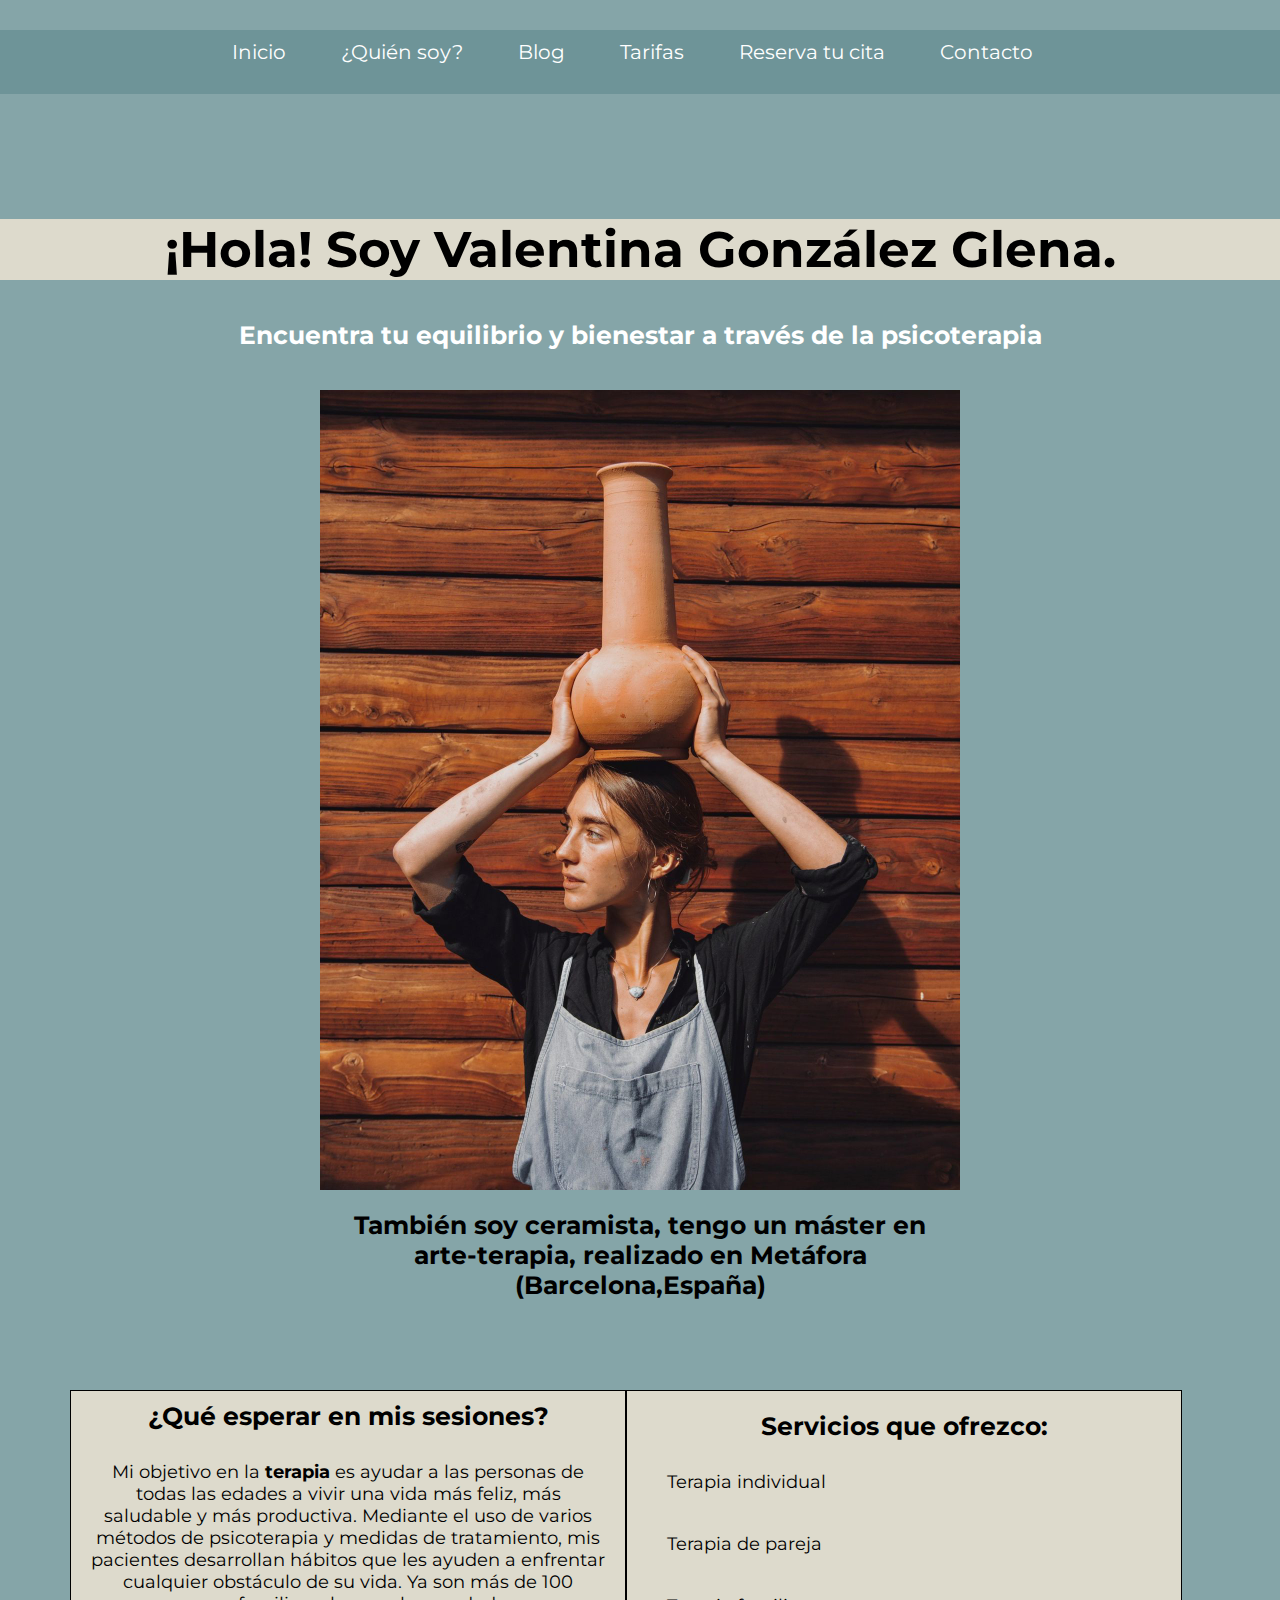
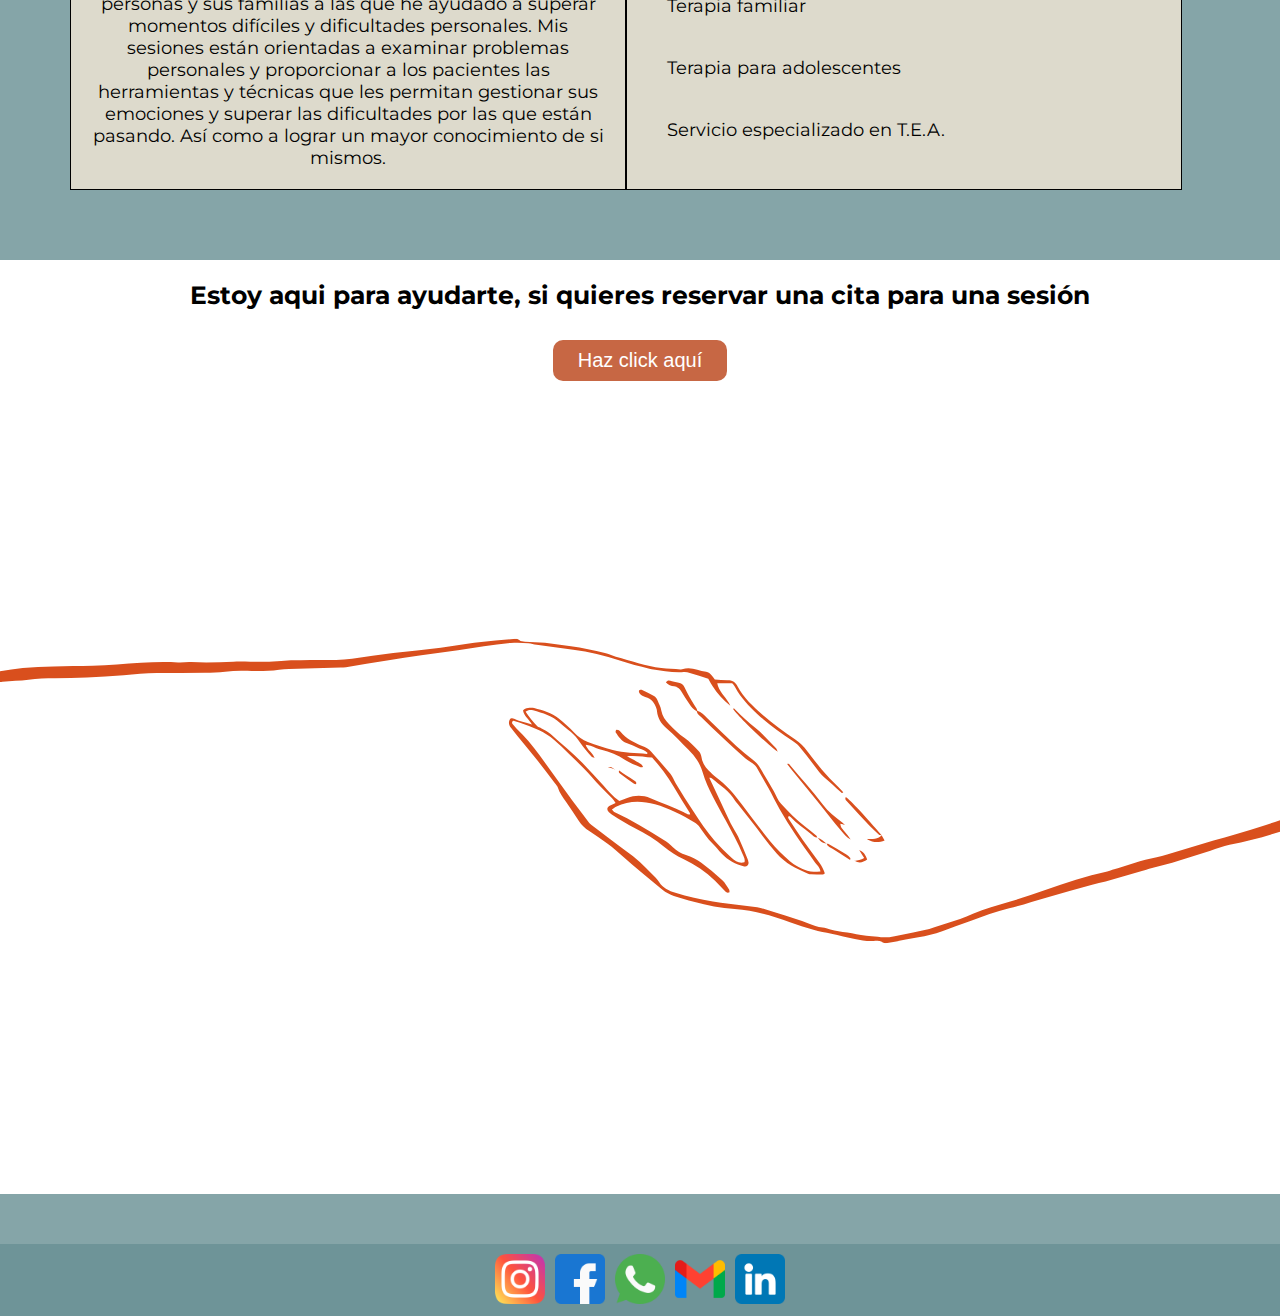
==== commit a59c559b: "icono-linkedin" ====
--- a/index.html
+++ b/index.html
@@ -5,7 +5,15 @@
     <meta charset="UTF-8">
     <meta http-equiv="X-UA-Compatible" content="IE=edge">
     <meta name="viewport" content="width=device-width, initial-scale=1.0">
-    <title>Psicóloga | Valentina Gonzalez</title>
+    <meta name="description" content="Psicologia y arte terapia, online y presencial">
+    <meta name="keywords" content="psicologia, arte terapia, terapia online, terapia presencial, salud mental, bienestar emocional, ansiedad, psicoterapia ">
+    <meta property="og:title" content=Psicóloga | Valentina Gonzalez Glena>
+    <meta property="og:site_name" content=Psicologa>
+    <meta property="og:url" content=>
+    <meta property="og:description" content=Psicología - Arte terapia>
+    <meta property="og:type" content="">
+    <meta property="og:image" content=https://photos.psychologytoday.com/dfd7ef7d-28d5-4086-9e60-83f5c38e6e5e/1/320x400.jpeg>
+    <title>Psicóloga | Valentina Gonzalez Glena</title>
     <link rel="shortcut icon" href="./assets/favicon.png" type="image/x-icon">
     <link rel="stylesheet" href="./css/style.css">
     <link rel="preconnect" href="https://fonts.googleapis.com">
@@ -87,7 +95,7 @@
                 <a href="mailto:valegonzalez.200@gmail.com" title="gmail-icono">
                     <img class="gmail-icono" src="./assets/gmail.png" alt="icono-gmail"></a>
                 <a target="_blank" href="https://www.linkedin.com/in/valentina-gonz%C3%A1lez-glena-a3639118a" title="linkedin-icono">
-                    <img class="linkedin-icono" src="../Proyecto1/assets/linkedin.png" alt="icono-linkedin"></a>
+                    <img class="linkedin-icono" src="./assets/linkedin.png" alt="icono-linkedin"></a>
             </div>
         </footer>
     </main>
